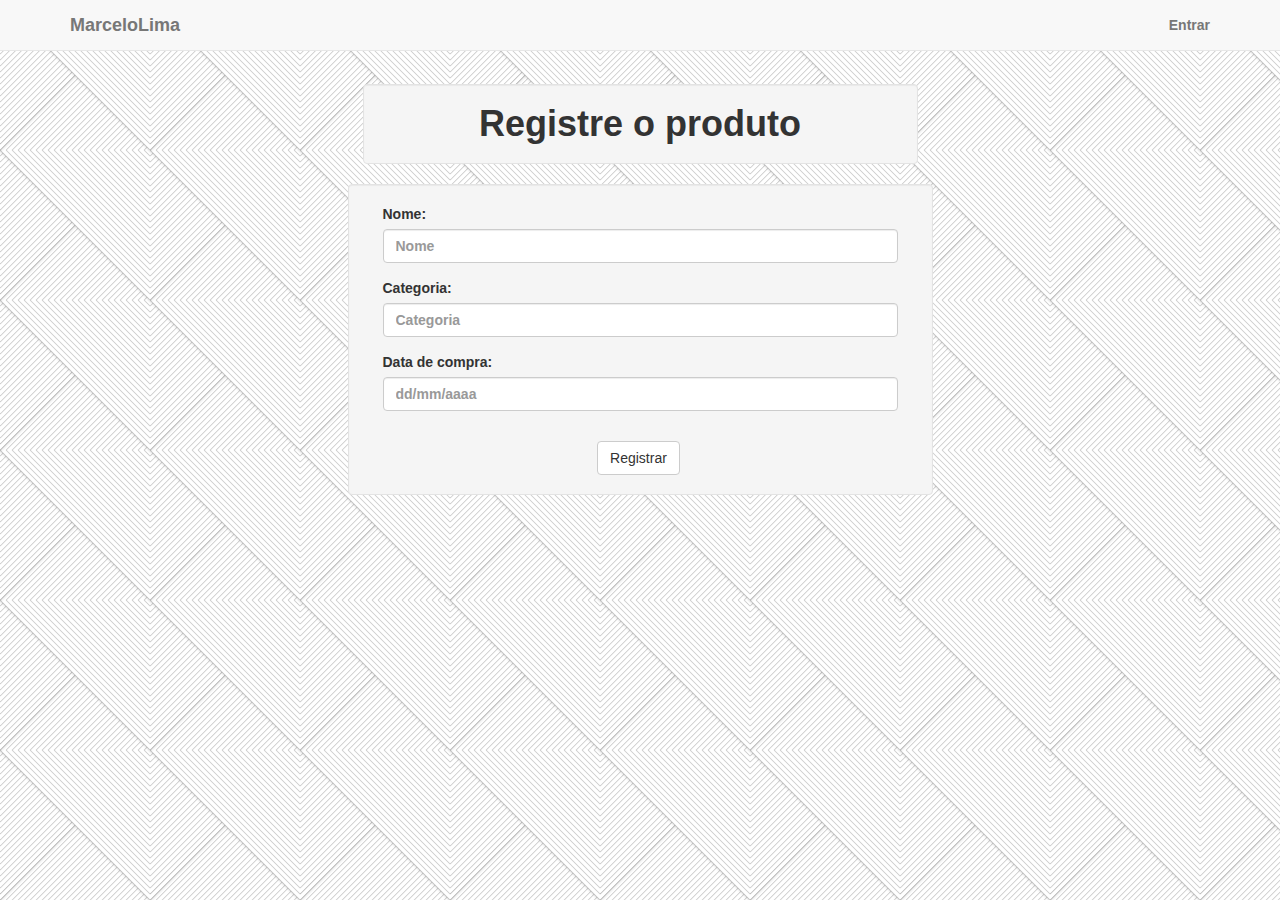
==== index.html @ 28adaf09 "Exercício 1" ====
<!DOCTYPE html>
<html lang="en">
  <head>
    <meta charset="utf-8">
    <meta http-equiv="X-UA-Compatible" content="IE=edge">
    <meta name="viewport" content="width=device-width, initial-scale=1">

    <title>T1-Revisão</title>

    <link href="css/bootstrap.css" rel="stylesheet">
    <link href="css/style.css" rel="stylesheet">
    <script type="text/javascript" src="exe1.js"></script>
  </head>
  <body>

    <nav class="navbar navbar-default navbar-fixed-top topnav" role="navigation">
        <div class="container topnav">
            <div class="navbar-header">
                <button type="button" class="navbar-toggle" data-toggle="collapse" data-target="#bs-example-navbar-collapse-1">
                    <span class="sr-only">Toggle navigation</span>
                    <span class="icon-bar"></span>
                    <span class="icon-bar"></span>
                    <span class="icon-bar"></span>
                </button>
                <a class="navbar-brand topnav" href="#">MarceloLima</a>
            </div>
            <div class="collapse navbar-collapse" id="bs-example-navbar-collapse-1">
                <ul class="nav navbar-nav navbar-right">
                    <li>
                        <a href="login.html">Entrar</a>
                    </li>
                </ul>
            </div>
            <!-- /.navbar-collapse -->
        </div>
        <!-- /.container -->
    </nav>

    <div class="container" style="margin-top: 5%">
      <div class="row">
        <div class="col-xs-12 col-md-offset-3 col-md-6">
          <h1 class="well text-center">Registre o produto</h1>
        </div>
      </div>
      <div class="row">
        <div class="col-xs-12 col-md-offset-3 col-md-6 well">
          <form role="form">
            <div class="col-xs-12">
              <!-- Nome -->
              <div class="form-group">
                <label for="nome">Nome:</label>
                <input type="text" class="form-control" id="nome" placeholder="Nome">
              </div>
            </div>
              <!-- ./Nome -->
            <div class="col-xs-12">
              <!-- Senha -->
              <div class="form-group">
                <label for="categoria">Categoria:</label>
                <input type="text" class="form-control" id="categoria" placeholder="Categoria">
              </div>
            </div>
              <!-- ./Senha -->
            <!-- CPF e Data de nascimento -->
            <div class="col-xs-12">
              <div class="form-group">
                <label for="datacompra">Data de compra:</label>
                <input type="text" class="form-control" id="datacompra" placeholder="dd/mm/aaaa">
              </div>
            </div>
            <!-- Registrar -->
            <div class="col-xs-12">
                <div class="col-xs-offset-5">
                    <button type="button" onclick="transformFormToUpperCase()" style="margin-top: 15px" class="btn btn-default">Registrar</button>
                </div>
            </div>
            <!-- ./Registrar -->
          </form>
        </div>
      </div>
    </div>

    <!-- jQuery -->
    <script src="js/jquery.js"></script>

    <!-- Bootstrap Core JavaScript -->
    <script src="js/bootstrap.min.js"></script>
  </body>
</html>
---- css/style.css ----
.table-borderless tbody tr td, .table-borderless tbody tr th, .table-borderless thead tr th {
    border: none;
}

/*td.input-form-side-by-side:first-child {
  padding-right: 4px;
  width: 50%;
}

td.input-form-side-by-side:last-child {
  padding-left: 4px;
  width: 50%;
}*/

body {
  background-image: url(../img/bg.png);
  background-repeat: repeat;
}

body, h1, h2, h3, h4, h5, h6 {
    font-family: "Lato","Helvetica Neue",Helvetica,Arial;
    font-weight: 700;
}
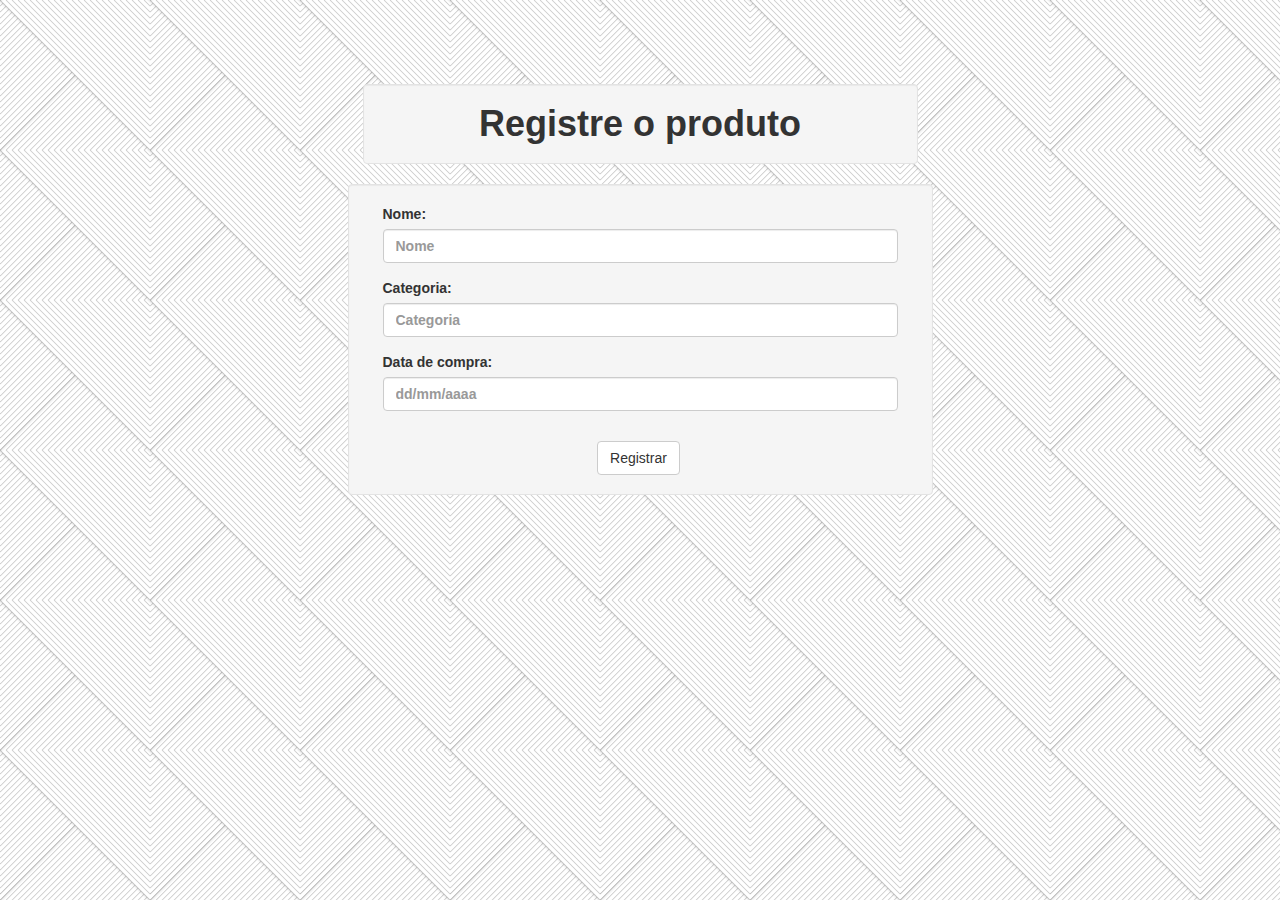
==== commit 52b1551d: "Exercício 2 - Final" ====
--- a/index.html
+++ b/index.html
@@ -10,46 +10,27 @@
     <link href="css/bootstrap.css" rel="stylesheet">
     <link href="css/style.css" rel="stylesheet">
     <script type="text/javascript" src="exe1.js"></script>
+    <script type="text/javascript" src="exe2.js"></script>
   </head>
   <body>
 
-    <nav class="navbar navbar-default navbar-fixed-top topnav" role="navigation">
-        <div class="container topnav">
-            <div class="navbar-header">
-                <button type="button" class="navbar-toggle" data-toggle="collapse" data-target="#bs-example-navbar-collapse-1">
-                    <span class="sr-only">Toggle navigation</span>
-                    <span class="icon-bar"></span>
-                    <span class="icon-bar"></span>
-                    <span class="icon-bar"></span>
-                </button>
-                <a class="navbar-brand topnav" href="#">MarceloLima</a>
-            </div>
-            <div class="collapse navbar-collapse" id="bs-example-navbar-collapse-1">
-                <ul class="nav navbar-nav navbar-right">
-                    <li>
-                        <a href="login.html">Entrar</a>
-                    </li>
-                </ul>
-            </div>
-            <!-- /.navbar-collapse -->
-        </div>
-        <!-- /.container -->
-    </nav>
+
 
     <div class="container" style="margin-top: 5%">
       <div class="row">
-        <div class="col-xs-12 col-md-offset-3 col-md-6">
+        <div class="col-xs-offset-1 col-xs-10 col-sm-offset-1 col-sm-10 col-md-offset-3 col-md-6">
           <h1 class="well text-center">Registre o produto</h1>
         </div>
       </div>
       <div class="row">
-        <div class="col-xs-12 col-md-offset-3 col-md-6 well">
+        <div class="col-xs-offset-1 col-xs-10 col-sm-offset-1 col-sm-10 col-md-offset-3 col-md-6 well">
           <form role="form">
             <div class="col-xs-12">
               <!-- Nome -->
               <div class="form-group">
                 <label for="nome">Nome:</label>
                 <input type="text" class="form-control" id="nome" placeholder="Nome">
+                <!--<input type="text" class="form-control" id="nome" data-toggle="popover" data-trigger="click" data-placement="right" data-content="Use somente letras" placeholder="Nome">-->
               </div>
             </div>
               <!-- ./Nome -->
@@ -71,7 +52,8 @@
             <!-- Registrar -->
             <div class="col-xs-12">
                 <div class="col-xs-offset-5">
-                    <button type="button" onclick="transformFormToUpperCase()" style="margin-top: 15px" class="btn btn-default">Registrar</button>
+                    <!--<button type="button" onclick="transformFormToUpperCase()" style="margin-top: 15px" class="btn btn-default">Registrar</button>--> <!--Exercício 1-->
+                    <button type="button" onclick="checkNameContent()" style="margin-top: 15px" class="btn btn-default">Registrar</button>
                 </div>
             </div>
             <!-- ./Registrar -->
@@ -85,5 +67,12 @@
 
     <!-- Bootstrap Core JavaScript -->
     <script src="js/bootstrap.min.js"></script>
+
+    <script>
+    $(function () {
+      $('[data-toggle="popover"]').popover()
+    })
+    </script>
+
   </body>
 </html>
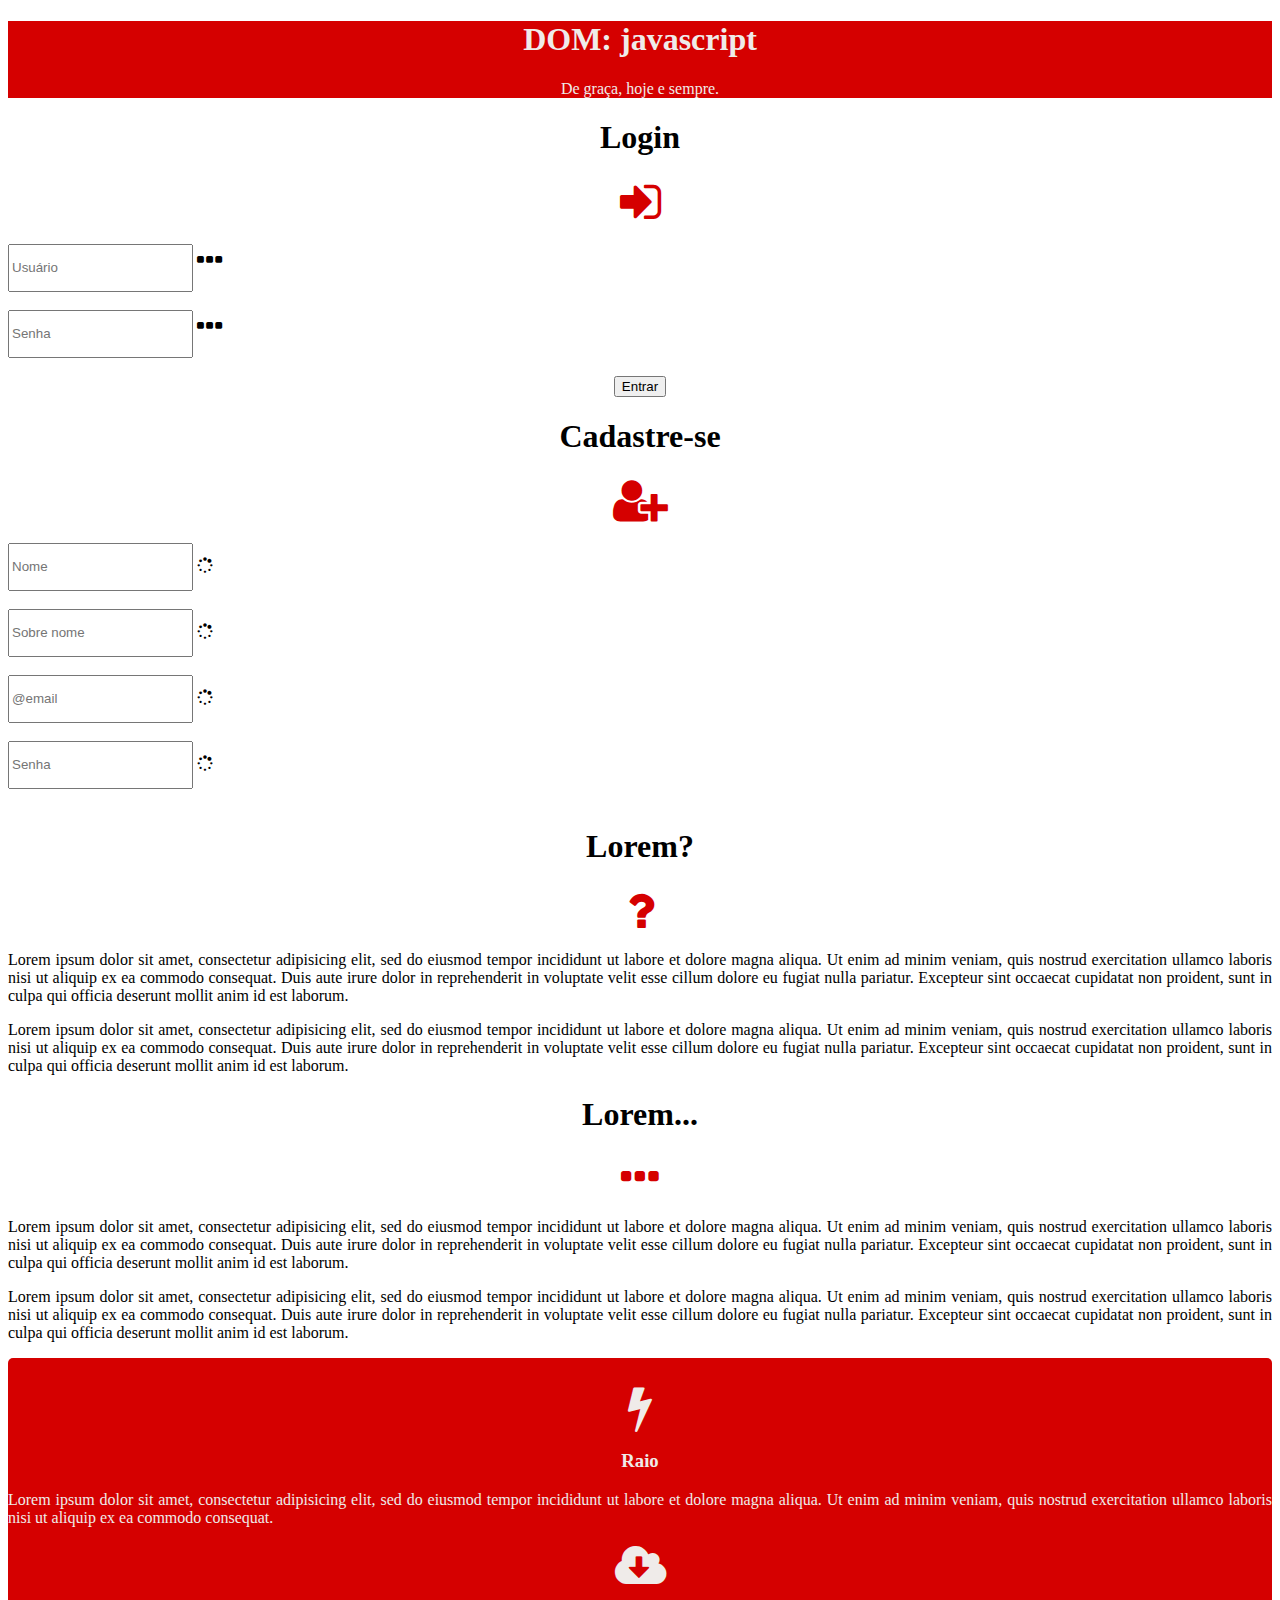
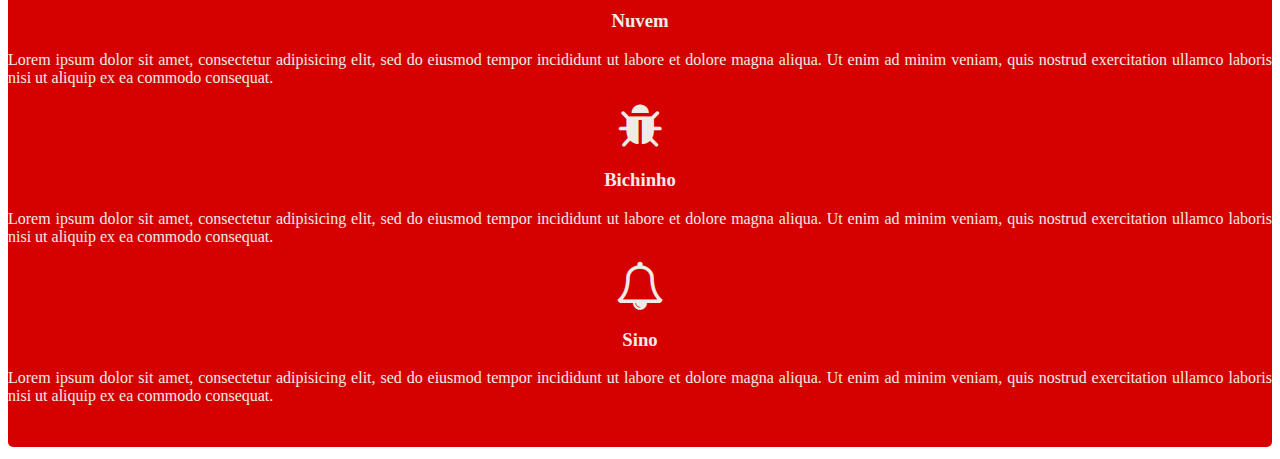
==== commit 05b18ac6: "Ta indo" ====
--- a/index.html
+++ b/index.html
@@ -1,78 +1,134 @@
 <!DOCTYPE html>
-<html lang="en">
+<html>
   <head>
+    <!-- Latest compiled and minified CSS -->
+    <link rel="stylesheet" href="https://maxcdn.bootstrapcdn.com/bootstrap/3.3.6/css/bootstrap.min.css" integrity="sha384-1q8mTJOASx8j1Au+a5WDVnPi2lkFfwwEAa8hDDdjZlpLegxhjVME1fgjWPGmkzs7" crossorigin="anonymous">
+    <!-- Latest compiled and minified JavaScript -->
+    <script src="https://maxcdn.bootstrapcdn.com/bootstrap/3.3.6/js/bootstrap.min.js" integrity="sha384-0mSbJDEHialfmuBBQP6A4Qrprq5OVfW37PRR3j5ELqxss1yVqOtnepnHVP9aJ7xS" crossorigin="anonymous"></script>
     <meta charset="utf-8">
-    <meta http-equiv="X-UA-Compatible" content="IE=edge">
-    <meta name="viewport" content="width=device-width, initial-scale=1">
-
-    <title>T1-Revisão</title>
-
-    <link href="css/bootstrap.css" rel="stylesheet">
-    <link href="css/style.css" rel="stylesheet">
-    <script type="text/javascript" src="exe1.js"></script>
-    <script type="text/javascript" src="exe2.js"></script>
+    <!--Link para os ícones do font awesome-->
+    <link rel="stylesheet" href="https://maxcdn.bootstrapcdn.com/font-awesome/4.5.0/css/font-awesome.min.css">
+    <!-- Versão de modificação do css feito por mim -->
+    <link rel="stylesheet" href="stylesheet.css" media="screen">
+    <title>Exercícios</title>
   </head>
   <body>
+    <div class="container">
 
-
-
-    <div class="container" style="margin-top: 5%">
       <div class="row">
-        <div class="col-xs-offset-1 col-xs-10 col-sm-offset-1 col-sm-10 col-md-offset-3 col-md-6">
-          <h1 class="well text-center">Registre o produto</h1>
+        <div class="col-xs-12 col-sm-12 col-md-12 col-lg-12 vermelho texto-branco jumbotron">
+          <center><h1>DOM: javascript</h1></center>
+          <center><p>De graça, hoje e sempre.</p></center>
         </div>
       </div>
+
       <div class="row">
-        <div class="col-xs-offset-1 col-xs-10 col-sm-offset-1 col-sm-10 col-md-offset-3 col-md-6 well">
-          <form role="form">
-            <div class="col-xs-12">
-              <!-- Nome -->
-              <div class="form-group">
-                <label for="nome">Nome:</label>
-                <input type="text" class="form-control" id="nome" placeholder="Nome">
-                <!--<input type="text" class="form-control" id="nome" data-toggle="popover" data-trigger="click" data-placement="right" data-content="Use somente letras" placeholder="Nome">-->
-              </div>
+        <div class="col-xs-12 col-sm-5 col-md-5 col-lg-5 well">
+          <center><h1>Login</h1><i class="fa fa-sign-in fa-3x texto-vermelho" aria-hidden="true"></i></center><br>
+          <div class="col-xs-1 col-sm-1 col-md-1 col-lg-1"> </div>
+          <div class="input-group col-xs-12 col-sm-10 col-md-10 col-lg-10">
+            <input type="text" id="input1" class="form-control" placeholder="Usuário" aria-describedby="basic-addon1" onfocus="roda('verify_icon_1')" onblur="verifica('verify_icon_1','input1')">
+            <span class="input-group-addon"><i id="verify_icon_1" class="fa fa-2x fa-ellipsis-h" aria-hidden="true"></i></span>
+          </div><br>
+          <div class="col-xs-1 col-sm-1 col-md-1 col-lg-1"> </div>
+          <div class="input-group col-xs-12 col-sm-10 col-md-10 col-lg-10">
+            <input type="password" id="input2" class="form-control" placeholder="Senha" aria-describedby="basic-addon2" onfocus="roda('verify_icon_2')" onblur="verifica('verify_icon_2','input2')">
+            <span class="input-group-addon"><i id="verify_icon_2" class="fa fa-2x fa-ellipsis-h" aria-hidden="true"></i></span>
+          </div>
+          <br>
+          <center><button type="button" name="login" class="btn btn-default">Entrar</button></center>
+          <center><h1>Cadastre-se</h1><i class="fa fa-user-plus fa-3x texto-vermelho" aria-hidden="true"></i></center><br>
+          <div class="row">
+            <div class="col-xs-1 col-sm-1 col-md-1 col-lg-1"> </div>
+            <div class="input-group col-xs-12 col-sm-10 col-md-10 col-lg-10">
+              <input type="text" class="form-control" placeholder="Nome" aria-describedby="basic-addon3_1">
+              <span class="input-group-addon" id="verify3_1"><i class="fa fa-spinner fa-spin" aria-hidden="true"></i></span>
+            </div><br>
+            <div class="col-xs-1 col-sm-1 col-md-1 col-lg-1"> </div>
+            <div class="input-group col-xs-12 col-sm-10 col-md-10 col-lg-10">
+              <input type="text" class="form-control" placeholder="Sobre nome" aria-describedby="basic-addon3_2">
+              <span class="input-group-addon" id="verify3_2"><i class="fa fa-spinner fa-spin" aria-hidden="true"></i></span>
             </div>
-              <!-- ./Nome -->
-            <div class="col-xs-12">
-              <!-- Senha -->
-              <div class="form-group">
-                <label for="categoria">Categoria:</label>
-                <input type="text" class="form-control" id="categoria" placeholder="Categoria">
-              </div>
+          </div><br>
+          <div class="row">
+            <div class="col-xs-1 col-sm-1 col-md-1 col-lg-1"> </div>
+            <div class="input-group col-xs-12 col-sm-10 col-md-10 col-lg-10">
+              <input type="text" class="form-control" placeholder="@email" aria-describedby="basic-addon4_1">
+              <span class="input-group-addon" id="verify4_2"><i class="fa fa-spinner fa-spin" aria-hidden="true"></i></span>
+            </div><br>
+            <div class="col-xs-1 col-sm-1 col-md-1 col-lg-1"> </div>
+            <div class="input-group col-xs-12 col-sm-10 col-md-10 col-lg-10">
+              <input type="text" class="form-control" placeholder="Senha" aria-describedby="basic-addon4_2">
+              <span class="input-group-addon" id="verify4_2"><i class="fa fa-spinner fa-spin" aria-hidden="true"></i></span>
             </div>
-              <!-- ./Senha -->
-            <!-- CPF e Data de nascimento -->
-            <div class="col-xs-12">
-              <div class="form-group">
-                <label for="datacompra">Data de compra:</label>
-                <input type="text" class="form-control" id="datacompra" placeholder="dd/mm/aaaa">
-              </div>
+          </div><br>
+        </div>
+        <div class="col-xs-12 col-sm-7 col-md-7 col-lg-7">
+          <center><h1>Lorem?</h1><i class="fa fa-question fa-3x texto-vermelho" aria-hidden="true"></i></center>
+          <p class="justify">Lorem ipsum dolor sit amet, consectetur adipisicing elit, sed do eiusmod tempor incididunt ut labore et dolore magna aliqua. Ut enim ad minim veniam, quis nostrud exercitation ullamco laboris nisi ut aliquip ex ea commodo consequat. Duis aute irure dolor in reprehenderit in voluptate velit esse cillum dolore eu fugiat nulla pariatur. Excepteur sint occaecat cupidatat non proident, sunt in culpa qui officia deserunt mollit anim id est laborum.</p>
+          <p class="justify">Lorem ipsum dolor sit amet, consectetur adipisicing elit, sed do eiusmod tempor incididunt ut labore et dolore magna aliqua. Ut enim ad minim veniam, quis nostrud exercitation ullamco laboris nisi ut aliquip ex ea commodo consequat. Duis aute irure dolor in reprehenderit in voluptate velit esse cillum dolore eu fugiat nulla pariatur. Excepteur sint occaecat cupidatat non proident, sunt in culpa qui officia deserunt mollit anim id est laborum.</p>
+        </div>
+      </div>
+
+      <div class="row">
+        <div class="col-xs-12 col-sm-12 col-md-12 col-lg-12">
+          <center><h1>Lorem...</h1><i class="fa fa-ellipsis-h fa-3x texto-vermelho" aria-hidden="true"></i></center>
+          <p class="justify">Lorem ipsum dolor sit amet, consectetur adipisicing elit, sed do eiusmod tempor incididunt ut labore et dolore magna aliqua. Ut enim ad minim veniam, quis nostrud exercitation ullamco laboris nisi ut aliquip ex ea commodo consequat. Duis aute irure dolor in reprehenderit in voluptate velit esse cillum dolore eu fugiat nulla pariatur. Excepteur sint occaecat cupidatat non proident, sunt in culpa qui officia deserunt mollit anim id est laborum.</p>
+          <p class="justify">Lorem ipsum dolor sit amet, consectetur adipisicing elit, sed do eiusmod tempor incididunt ut labore et dolore magna aliqua. Ut enim ad minim veniam, quis nostrud exercitation ullamco laboris nisi ut aliquip ex ea commodo consequat. Duis aute irure dolor in reprehenderit in voluptate velit esse cillum dolore eu fugiat nulla pariatur. Excepteur sint occaecat cupidatat non proident, sunt in culpa qui officia deserunt mollit anim id est laborum.</p>
+        </div>
+      </div>
+
+      <div class="row">
+        <div class="rodape col-xs-12 col-sm-12 col-md-12 col-lg-12 vermelho">
+          <div class="row">
+            <div class="col-xs-12 col-sm-6 col-md-3 col-lg-3">
+              <center><i class="fa fa-bolt fa-3x texto-branco" aria-hidden="true"></i><h3 class="texto-branco">Raio</h3></center>
+              <p class="justify texto-branco">Lorem ipsum dolor sit amet, consectetur adipisicing elit, sed do eiusmod tempor incididunt ut labore et dolore magna aliqua. Ut enim ad minim veniam, quis nostrud exercitation ullamco laboris nisi ut aliquip ex ea commodo consequat.</p>
             </div>
-            <!-- Registrar -->
-            <div class="col-xs-12">
-                <div class="col-xs-offset-5">
-                    <!--<button type="button" onclick="transformFormToUpperCase()" style="margin-top: 15px" class="btn btn-default">Registrar</button>--> <!--Exercício 1-->
-                    <button type="button" onclick="checkNameContent()" style="margin-top: 15px" class="btn btn-default">Registrar</button>
-                </div>
+            <div class="col-xs-12 col-sm-6 col-md-3 col-lg-3">
+              <center><i class="fa fa-cloud-download fa-3x texto-branco" aria-hidden="true"></i><h3 class="texto-branco">Nuvem</h3></center>
+              <p class="justify texto-branco">Lorem ipsum dolor sit amet, consectetur adipisicing elit, sed do eiusmod tempor incididunt ut labore et dolore magna aliqua. Ut enim ad minim veniam, quis nostrud exercitation ullamco laboris nisi ut aliquip ex ea commodo consequat.</p>
             </div>
-            <!-- ./Registrar -->
-          </form>
+            <div class="col-xs-12 col-sm-6 col-md-3 col-lg-3">
+              <center><i class="fa fa-bug fa-spin fa-3x texto-branco" aria-hidden="true"></i><h3 class="texto-branco">Bichinho</h3></center>
+              <p class="justify texto-branco">Lorem ipsum dolor sit amet, consectetur adipisicing elit, sed do eiusmod tempor incididunt ut labore et dolore magna aliqua. Ut enim ad minim veniam, quis nostrud exercitation ullamco laboris nisi ut aliquip ex ea commodo consequat.</p>
+            </div>
+            <div class="col-xs-12 col-sm-6 col-md-3 col-lg-3">
+              <center><i class="fa fa-bell-o fa-3x texto-branco" aria-hidden="true"></i><h3 class="texto-branco">Sino</h3></center>
+              <p class="justify texto-branco">Lorem ipsum dolor sit amet, consectetur adipisicing elit, sed do eiusmod tempor incididunt ut labore et dolore magna aliqua. Ut enim ad minim veniam, quis nostrud exercitation ullamco laboris nisi ut aliquip ex ea commodo consequat.</p>
+            </div>
+          </div>
         </div>
       </div>
     </div>
+  </body>
+  <script type="text/javascript">
+    function roda(objectID){
+      var obj = document.getElementById(objectID);
+      obj.setAttribute("class", "fa fa-spinner fa-2x fa-spin");
+    }
 
-    <!-- jQuery -->
-    <script src="js/jquery.js"></script>
+    function verifica(objectID,objectFatherID){
+      var obj = document.getElementById(objectID);
+      var objPai = document.getElementById(objectFatherID);
+      if(verificaNome(objPai.value)==false){
+        obj.setAttribute("class", "fa fa-2x fa-ban texto-vermelho");
+      }else{
+        obj.setAttribute("class","fa fa-2x fa-check-circle-o texto-verde");
+      }
+    }
 
-    <!-- Bootstrap Core JavaScript -->
-    <script src="js/bootstrap.min.js"></script>
-
-    <script>
-    $(function () {
-      $('[data-toggle="popover"]').popover()
-    })
-    </script>
-
-  </body>
+    function verificaNome(value){
+      if(value=="")
+        return false;
+      for(var i=0; i<value.length; i++){
+        if(!isLetter(value[i]))
+          return false;
+      }
+      return true;
+    }
+    function isLetter(str) {
+      return str.match(/[a-z]/i);
+    }
+  </script>
 </html>
--- a/stylesheet.css
+++ b/stylesheet.css
@@ -0,0 +1,43 @@
+/*Modificação na velocidade da fa-spin*/
+.fa-spin {
+  -webkit-animation: fa-spin 0.7s infinite linear;
+  animation: fa-spin 0.7s infinite linear;
+}
+
+/*Formulários*/
+.form-control{
+  height: 42px;
+}
+
+/*Parte dedicada a texto*/
+.justify{
+  text-align: justify;
+}
+
+/*Parte dedicada a cores de containers*/
+.vermelho{
+  background-color: #d50000 ;
+}
+.branco{
+  background-color: #efebe9;
+}
+
+/*Parte dedicada a cores de texto*/
+.texto-vermelho{
+  color: #d50000 ;
+}
+.texto-branco{
+  color: #efebe9;
+}
+.texto-verde{
+  color: #00c853;
+}
+
+/*Rodape*/
+.rodape{
+  margin-top: 1%;
+  margin-bottom: 1%;
+  padding-top: 2%;
+  padding-bottom: 2%;
+  border-radius: 5px;
+}
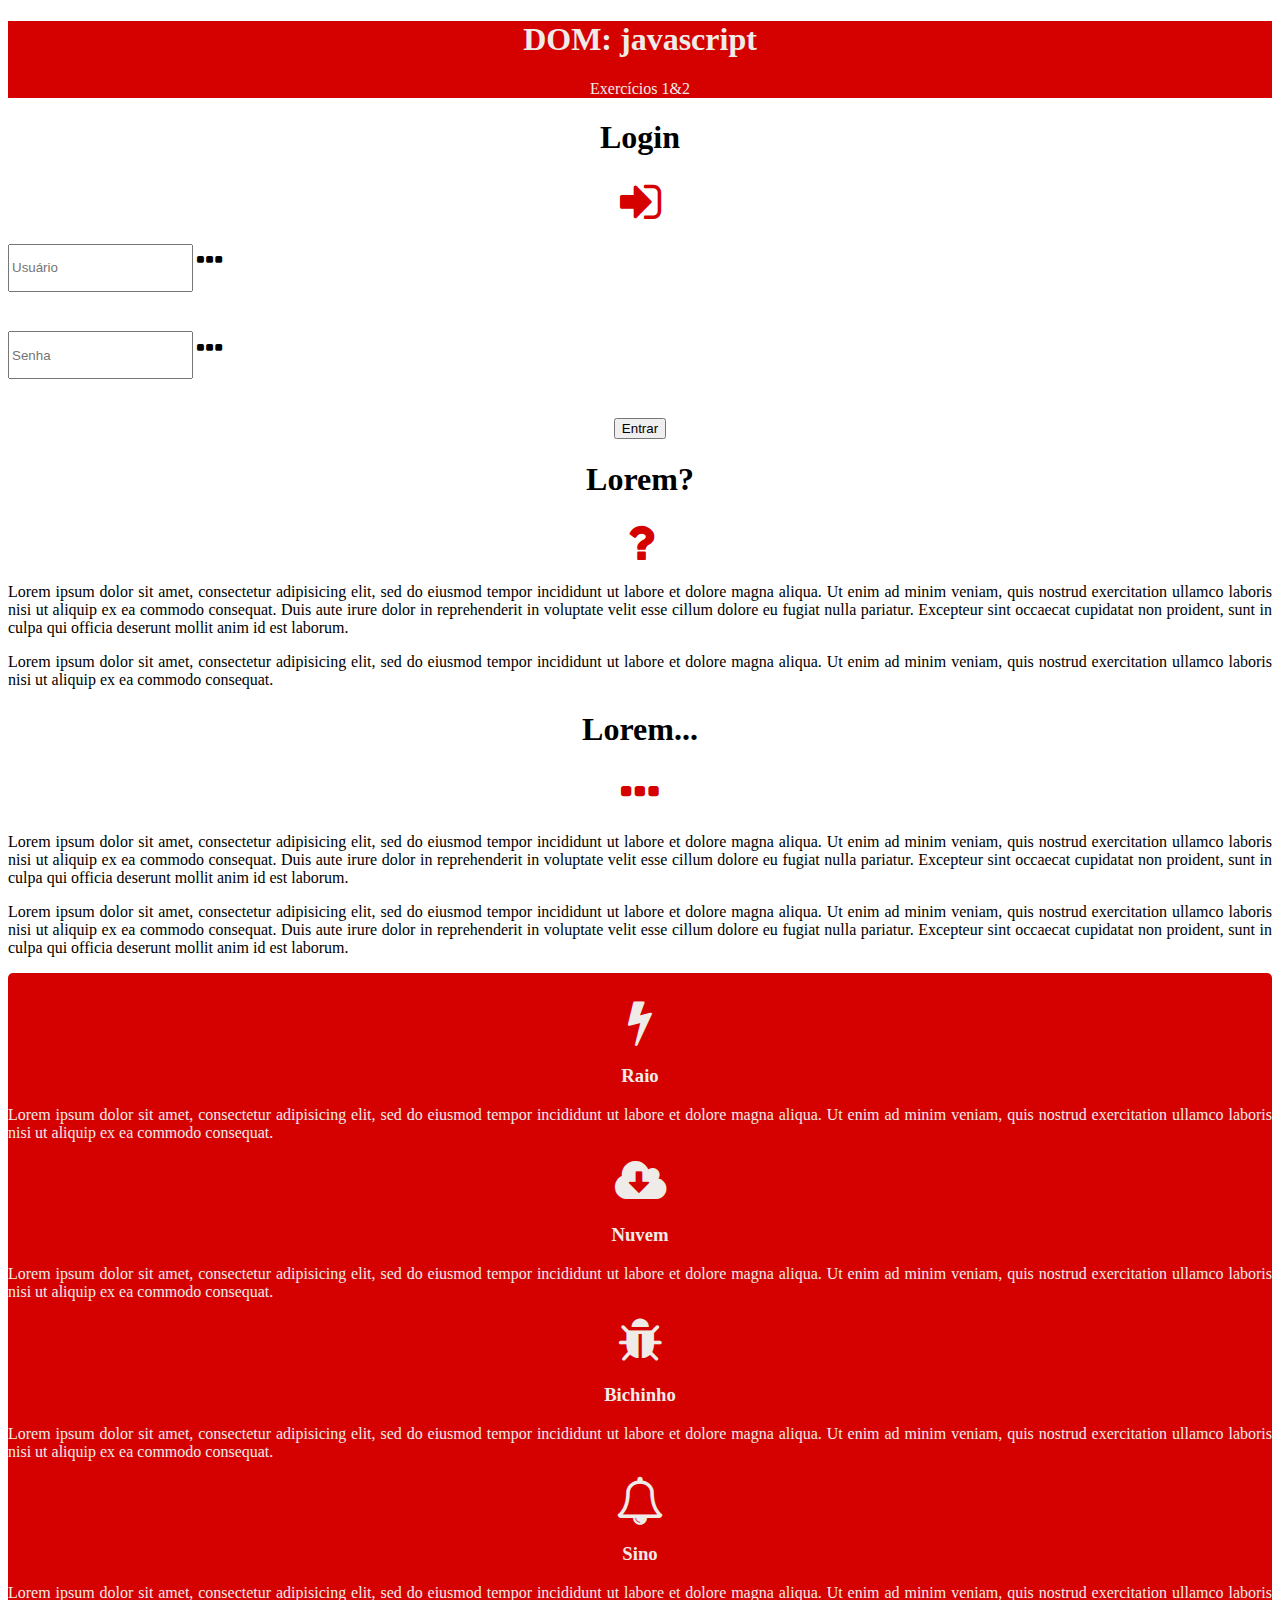
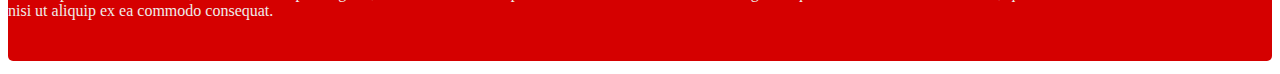
==== commit f108a15e: "Jão, as coisa ta estranha" ====
--- a/index.html
+++ b/index.html
@@ -18,7 +18,7 @@
       <div class="row">
         <div class="col-xs-12 col-sm-12 col-md-12 col-lg-12 vermelho texto-branco jumbotron">
           <center><h1>DOM: javascript</h1></center>
-          <center><p>De graça, hoje e sempre.</p></center>
+          <center><p>Exercícios 1&2</p></center>
         </div>
       </div>
 
@@ -27,46 +27,23 @@
           <center><h1>Login</h1><i class="fa fa-sign-in fa-3x texto-vermelho" aria-hidden="true"></i></center><br>
           <div class="col-xs-1 col-sm-1 col-md-1 col-lg-1"> </div>
           <div class="input-group col-xs-12 col-sm-10 col-md-10 col-lg-10">
-            <input type="text" id="input1" class="form-control" placeholder="Usuário" aria-describedby="basic-addon1" onfocus="roda('verify_icon_1')" onblur="verifica('verify_icon_1','input1')">
+            <input type="text" id="input1" class="form-control" placeholder="Usuário" aria-describedby="basic-addon1" onfocus="roda('verify_icon_1')" onblur="verificaUserName('verify_icon_1','input1')">
             <span class="input-group-addon"><i id="verify_icon_1" class="fa fa-2x fa-ellipsis-h" aria-hidden="true"></i></span>
-          </div><br>
+          </div>
+          <center><h4><span id="info_error_username" class="label label-danger"></span></h4></center><br>
           <div class="col-xs-1 col-sm-1 col-md-1 col-lg-1"> </div>
           <div class="input-group col-xs-12 col-sm-10 col-md-10 col-lg-10">
-            <input type="password" id="input2" class="form-control" placeholder="Senha" aria-describedby="basic-addon2" onfocus="roda('verify_icon_2')" onblur="verifica('verify_icon_2','input2')">
+            <input type="password" id="input2" class="form-control" placeholder="Senha" aria-describedby="basic-addon2" onfocus="roda('verify_icon_2')" onblur="verificaSenha('verify_icon_2','input2')">
             <span class="input-group-addon"><i id="verify_icon_2" class="fa fa-2x fa-ellipsis-h" aria-hidden="true"></i></span>
           </div>
-          <br>
-          <center><button type="button" name="login" class="btn btn-default">Entrar</button></center>
-          <center><h1>Cadastre-se</h1><i class="fa fa-user-plus fa-3x texto-vermelho" aria-hidden="true"></i></center><br>
-          <div class="row">
-            <div class="col-xs-1 col-sm-1 col-md-1 col-lg-1"> </div>
-            <div class="input-group col-xs-12 col-sm-10 col-md-10 col-lg-10">
-              <input type="text" class="form-control" placeholder="Nome" aria-describedby="basic-addon3_1">
-              <span class="input-group-addon" id="verify3_1"><i class="fa fa-spinner fa-spin" aria-hidden="true"></i></span>
-            </div><br>
-            <div class="col-xs-1 col-sm-1 col-md-1 col-lg-1"> </div>
-            <div class="input-group col-xs-12 col-sm-10 col-md-10 col-lg-10">
-              <input type="text" class="form-control" placeholder="Sobre nome" aria-describedby="basic-addon3_2">
-              <span class="input-group-addon" id="verify3_2"><i class="fa fa-spinner fa-spin" aria-hidden="true"></i></span>
-            </div>
-          </div><br>
-          <div class="row">
-            <div class="col-xs-1 col-sm-1 col-md-1 col-lg-1"> </div>
-            <div class="input-group col-xs-12 col-sm-10 col-md-10 col-lg-10">
-              <input type="text" class="form-control" placeholder="@email" aria-describedby="basic-addon4_1">
-              <span class="input-group-addon" id="verify4_2"><i class="fa fa-spinner fa-spin" aria-hidden="true"></i></span>
-            </div><br>
-            <div class="col-xs-1 col-sm-1 col-md-1 col-lg-1"> </div>
-            <div class="input-group col-xs-12 col-sm-10 col-md-10 col-lg-10">
-              <input type="text" class="form-control" placeholder="Senha" aria-describedby="basic-addon4_2">
-              <span class="input-group-addon" id="verify4_2"><i class="fa fa-spinner fa-spin" aria-hidden="true"></i></span>
-            </div>
-          </div><br>
+          <center><h4><span id="info_error_password" class="label label-danger"></span></h4></center><br>
+          <center><button type="button" name="login" class="btn btn-default" onclick="cresce('input1','input2')">Entrar</button></center>
         </div>
+
         <div class="col-xs-12 col-sm-7 col-md-7 col-lg-7">
           <center><h1>Lorem?</h1><i class="fa fa-question fa-3x texto-vermelho" aria-hidden="true"></i></center>
           <p class="justify">Lorem ipsum dolor sit amet, consectetur adipisicing elit, sed do eiusmod tempor incididunt ut labore et dolore magna aliqua. Ut enim ad minim veniam, quis nostrud exercitation ullamco laboris nisi ut aliquip ex ea commodo consequat. Duis aute irure dolor in reprehenderit in voluptate velit esse cillum dolore eu fugiat nulla pariatur. Excepteur sint occaecat cupidatat non proident, sunt in culpa qui officia deserunt mollit anim id est laborum.</p>
-          <p class="justify">Lorem ipsum dolor sit amet, consectetur adipisicing elit, sed do eiusmod tempor incididunt ut labore et dolore magna aliqua. Ut enim ad minim veniam, quis nostrud exercitation ullamco laboris nisi ut aliquip ex ea commodo consequat. Duis aute irure dolor in reprehenderit in voluptate velit esse cillum dolore eu fugiat nulla pariatur. Excepteur sint occaecat cupidatat non proident, sunt in culpa qui officia deserunt mollit anim id est laborum.</p>
+          <p class="justify">Lorem ipsum dolor sit amet, consectetur adipisicing elit, sed do eiusmod tempor incididunt ut labore et dolore magna aliqua. Ut enim ad minim veniam, quis nostrud exercitation ullamco laboris nisi ut aliquip ex ea commodo consequat.  </p>
         </div>
       </div>
 
@@ -101,34 +78,8 @@
         </div>
       </div>
     </div>
+    <script src="https://ajax.googleapis.com/ajax/libs/jquery/1.12.2/jquery.min.js"></script>
   </body>
-  <script type="text/javascript">
-    function roda(objectID){
-      var obj = document.getElementById(objectID);
-      obj.setAttribute("class", "fa fa-spinner fa-2x fa-spin");
-    }
-
-    function verifica(objectID,objectFatherID){
-      var obj = document.getElementById(objectID);
-      var objPai = document.getElementById(objectFatherID);
-      if(verificaNome(objPai.value)==false){
-        obj.setAttribute("class", "fa fa-2x fa-ban texto-vermelho");
-      }else{
-        obj.setAttribute("class","fa fa-2x fa-check-circle-o texto-verde");
-      }
-    }
-
-    function verificaNome(value){
-      if(value=="")
-        return false;
-      for(var i=0; i<value.length; i++){
-        if(!isLetter(value[i]))
-          return false;
-      }
-      return true;
-    }
-    function isLetter(str) {
-      return str.match(/[a-z]/i);
-    }
+  <script type="text/javascript" src="funfa.js">
   </script>
 </html>
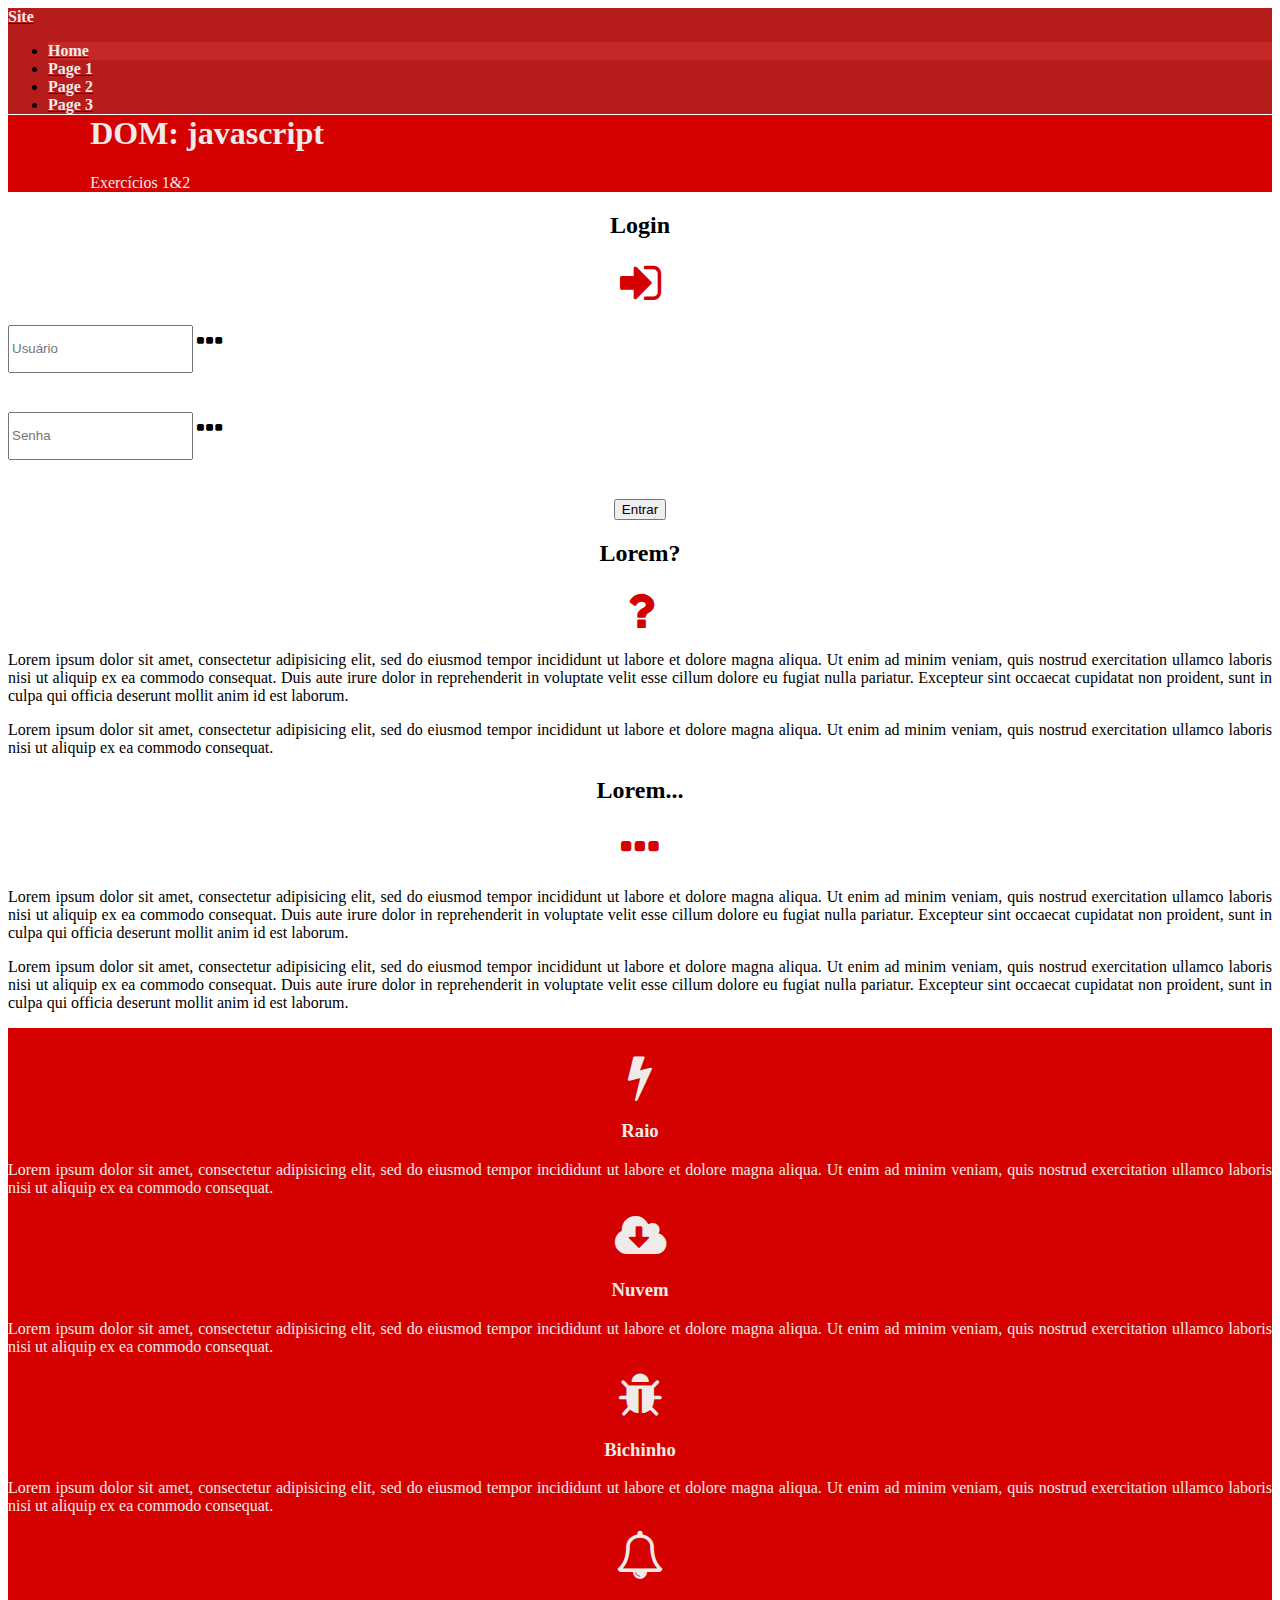
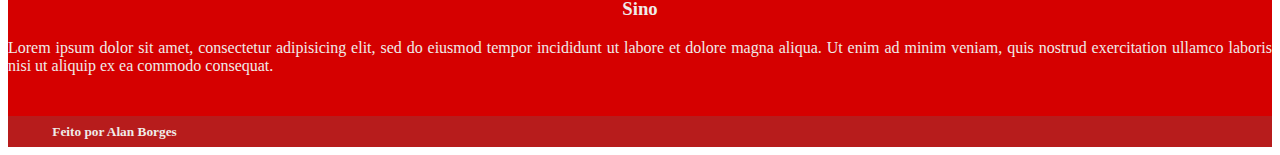
==== commit a7c0a4e7: "Ta belo" ====
--- a/index.html
+++ b/index.html
@@ -13,18 +13,35 @@
     <title>Exercícios</title>
   </head>
   <body>
+
+    <nav class="navbar navbar-default vermelho2">
+      <div class="container-fluid">
+        <div class="navbar-header">
+          <a class="navbar-brand" href="#"><span class="texto-branco">Site</span></a>
+        </div>
+        <ul class="nav navbar-nav">
+          <li class="ativo"><a href="#"><span class="texto-branco">Home</span></a></li>
+          <li><a href="#"><span class="texto-branco">Page 1</span></a></li>
+          <li><a href="#"><span class="texto-branco">Page 2</span></a></li>
+          <li><a href="#"><span class="texto-branco">Page 3</span></a></li>
+        </ul>
+      </div>
+    </nav>
+
+    <div class="container-fluid">
+      <div class="row">
+        <div class="vermelho1 texto-branco jumbotron">
+          <h1>DOM: javascript</h1>
+          <p>Exercícios 1&2</p>
+        </div>
+      </div>
+    </div>
+
     <div class="container">
 
       <div class="row">
-        <div class="col-xs-12 col-sm-12 col-md-12 col-lg-12 vermelho texto-branco jumbotron">
-          <center><h1>DOM: javascript</h1></center>
-          <center><p>Exercícios 1&2</p></center>
-        </div>
-      </div>
-
-      <div class="row">
         <div class="col-xs-12 col-sm-5 col-md-5 col-lg-5 well">
-          <center><h1>Login</h1><i class="fa fa-sign-in fa-3x texto-vermelho" aria-hidden="true"></i></center><br>
+          <center><h2>Login</h2><i class="fa fa-sign-in fa-3x texto-vermelho" aria-hidden="true"></i></center><br>
           <div class="col-xs-1 col-sm-1 col-md-1 col-lg-1"> </div>
           <div class="input-group col-xs-12 col-sm-10 col-md-10 col-lg-10">
             <input type="text" id="input1" class="form-control" placeholder="Usuário" aria-describedby="basic-addon1" onfocus="roda('verify_icon_1')" onblur="verificaUserName('verify_icon_1','input1')">
@@ -41,7 +58,7 @@
         </div>
 
         <div class="col-xs-12 col-sm-7 col-md-7 col-lg-7">
-          <center><h1>Lorem?</h1><i class="fa fa-question fa-3x texto-vermelho" aria-hidden="true"></i></center>
+          <center><h2>Lorem?</h2><i class="fa fa-question fa-3x texto-vermelho" aria-hidden="true"></i></center>
           <p class="justify">Lorem ipsum dolor sit amet, consectetur adipisicing elit, sed do eiusmod tempor incididunt ut labore et dolore magna aliqua. Ut enim ad minim veniam, quis nostrud exercitation ullamco laboris nisi ut aliquip ex ea commodo consequat. Duis aute irure dolor in reprehenderit in voluptate velit esse cillum dolore eu fugiat nulla pariatur. Excepteur sint occaecat cupidatat non proident, sunt in culpa qui officia deserunt mollit anim id est laborum.</p>
           <p class="justify">Lorem ipsum dolor sit amet, consectetur adipisicing elit, sed do eiusmod tempor incididunt ut labore et dolore magna aliqua. Ut enim ad minim veniam, quis nostrud exercitation ullamco laboris nisi ut aliquip ex ea commodo consequat.  </p>
         </div>
@@ -49,35 +66,37 @@
 
       <div class="row">
         <div class="col-xs-12 col-sm-12 col-md-12 col-lg-12">
-          <center><h1>Lorem...</h1><i class="fa fa-ellipsis-h fa-3x texto-vermelho" aria-hidden="true"></i></center>
+          <center><h2>Lorem...</h2><i class="fa fa-ellipsis-h fa-3x texto-vermelho" aria-hidden="true"></i></center>
           <p class="justify">Lorem ipsum dolor sit amet, consectetur adipisicing elit, sed do eiusmod tempor incididunt ut labore et dolore magna aliqua. Ut enim ad minim veniam, quis nostrud exercitation ullamco laboris nisi ut aliquip ex ea commodo consequat. Duis aute irure dolor in reprehenderit in voluptate velit esse cillum dolore eu fugiat nulla pariatur. Excepteur sint occaecat cupidatat non proident, sunt in culpa qui officia deserunt mollit anim id est laborum.</p>
           <p class="justify">Lorem ipsum dolor sit amet, consectetur adipisicing elit, sed do eiusmod tempor incididunt ut labore et dolore magna aliqua. Ut enim ad minim veniam, quis nostrud exercitation ullamco laboris nisi ut aliquip ex ea commodo consequat. Duis aute irure dolor in reprehenderit in voluptate velit esse cillum dolore eu fugiat nulla pariatur. Excepteur sint occaecat cupidatat non proident, sunt in culpa qui officia deserunt mollit anim id est laborum.</p>
         </div>
       </div>
-
-      <div class="row">
-        <div class="rodape col-xs-12 col-sm-12 col-md-12 col-lg-12 vermelho">
-          <div class="row">
-            <div class="col-xs-12 col-sm-6 col-md-3 col-lg-3">
-              <center><i class="fa fa-bolt fa-3x texto-branco" aria-hidden="true"></i><h3 class="texto-branco">Raio</h3></center>
-              <p class="justify texto-branco">Lorem ipsum dolor sit amet, consectetur adipisicing elit, sed do eiusmod tempor incididunt ut labore et dolore magna aliqua. Ut enim ad minim veniam, quis nostrud exercitation ullamco laboris nisi ut aliquip ex ea commodo consequat.</p>
-            </div>
-            <div class="col-xs-12 col-sm-6 col-md-3 col-lg-3">
-              <center><i class="fa fa-cloud-download fa-3x texto-branco" aria-hidden="true"></i><h3 class="texto-branco">Nuvem</h3></center>
-              <p class="justify texto-branco">Lorem ipsum dolor sit amet, consectetur adipisicing elit, sed do eiusmod tempor incididunt ut labore et dolore magna aliqua. Ut enim ad minim veniam, quis nostrud exercitation ullamco laboris nisi ut aliquip ex ea commodo consequat.</p>
-            </div>
-            <div class="col-xs-12 col-sm-6 col-md-3 col-lg-3">
-              <center><i class="fa fa-bug fa-spin fa-3x texto-branco" aria-hidden="true"></i><h3 class="texto-branco">Bichinho</h3></center>
-              <p class="justify texto-branco">Lorem ipsum dolor sit amet, consectetur adipisicing elit, sed do eiusmod tempor incididunt ut labore et dolore magna aliqua. Ut enim ad minim veniam, quis nostrud exercitation ullamco laboris nisi ut aliquip ex ea commodo consequat.</p>
-            </div>
-            <div class="col-xs-12 col-sm-6 col-md-3 col-lg-3">
-              <center><i class="fa fa-bell-o fa-3x texto-branco" aria-hidden="true"></i><h3 class="texto-branco">Sino</h3></center>
-              <p class="justify texto-branco">Lorem ipsum dolor sit amet, consectetur adipisicing elit, sed do eiusmod tempor incididunt ut labore et dolore magna aliqua. Ut enim ad minim veniam, quis nostrud exercitation ullamco laboris nisi ut aliquip ex ea commodo consequat.</p>
-            </div>
+    </div>
+      <div class="container-fluid rodape vermelho1">
+        <div class="col-xs-12 col-sm-12 col-md-12 col-lg-12">
+          <div class="col-xs-12 col-sm-6 col-md-3 col-lg-3">
+            <center><i class="fa fa-bolt fa-3x texto-branco" aria-hidden="true"></i><h3 class="texto-branco">Raio</h3></center>
+            <p class="justify texto-branco">Lorem ipsum dolor sit amet, consectetur adipisicing elit, sed do eiusmod tempor incididunt ut labore et dolore magna aliqua. Ut enim ad minim veniam, quis nostrud exercitation ullamco laboris nisi ut aliquip ex ea commodo consequat.</p>
+          </div>
+          <div class="col-xs-12 col-sm-6 col-md-3 col-lg-3">
+            <center><i class="fa fa-cloud-download fa-3x texto-branco" aria-hidden="true"></i><h3 class="texto-branco">Nuvem</h3></center>
+            <p class="justify texto-branco">Lorem ipsum dolor sit amet, consectetur adipisicing elit, sed do eiusmod tempor incididunt ut labore et dolore magna aliqua. Ut enim ad minim veniam, quis nostrud exercitation ullamco laboris nisi ut aliquip ex ea commodo consequat.</p>
+          </div>
+          <div class="col-xs-12 col-sm-6 col-md-3 col-lg-3">
+            <center><i class="fa fa-bug fa-spin fa-3x texto-branco" aria-hidden="true"></i><h3 class="texto-branco">Bichinho</h3></center>
+            <p class="justify texto-branco">Lorem ipsum dolor sit amet, consectetur adipisicing elit, sed do eiusmod tempor incididunt ut labore et dolore magna aliqua. Ut enim ad minim veniam, quis nostrud exercitation ullamco laboris nisi ut aliquip ex ea commodo consequat.</p>
+          </div>
+          <div class="col-xs-12 col-sm-6 col-md-3 col-lg-3">
+            <center><i class="fa fa-bell-o fa-3x texto-branco" aria-hidden="true"></i><h3 class="texto-branco">Sino</h3></center>
+            <p class="justify texto-branco">Lorem ipsum dolor sit amet, consectetur adipisicing elit, sed do eiusmod tempor incididunt ut labore et dolore magna aliqua. Ut enim ad minim veniam, quis nostrud exercitation ullamco laboris nisi ut aliquip ex ea commodo consequat.</p>
           </div>
         </div>
       </div>
-    </div>
+
+      <div class="container-fluid vermelho2 rodapezinho">
+        <small><span class="texto-branco">Feito por Alan Borges</span></small>
+      </div>
+
     <script src="https://ajax.googleapis.com/ajax/libs/jquery/1.12.2/jquery.min.js"></script>
   </body>
   <script type="text/javascript" src="funfa.js">
--- a/stylesheet.css
+++ b/stylesheet.css
@@ -1,3 +1,22 @@
+/*Modificação na classe navbar*/
+.navbar{
+  border-radius: 0px;
+  border: 0px;
+  font-weight: bolder;
+}
+
+.ativo{
+  background-color: #c62828;
+}
+
+/*Modificação na classe jumbotron*/
+.container .jumbotron,
+.container-fluid .jumbotron{
+  border-radius: 0px;
+  margin-top: -20px;
+  padding-left: 6.5%;
+}
+
 /*Modificação na velocidade da fa-spin*/
 .fa-spin {
   -webkit-animation: fa-spin 0.7s infinite linear;
@@ -15,8 +34,11 @@
 }
 
 /*Parte dedicada a cores de containers*/
-.vermelho{
-  background-color: #d50000 ;
+.vermelho1{
+  background-color: #d50000;
+}
+.vermelho2{
+  background-color: #b71c1c;
 }
 .branco{
   background-color: #efebe9;
@@ -36,8 +58,13 @@
 /*Rodape*/
 .rodape{
   margin-top: 1%;
-  margin-bottom: 1%;
   padding-top: 2%;
   padding-bottom: 2%;
-  border-radius: 5px;
 }
+.rodapezinho{
+  padding-top: 0.5%;
+  padding-bottom: 0.5%;
+  padding-left: 3.5%;
+  font-weight: bolder;
+
+}
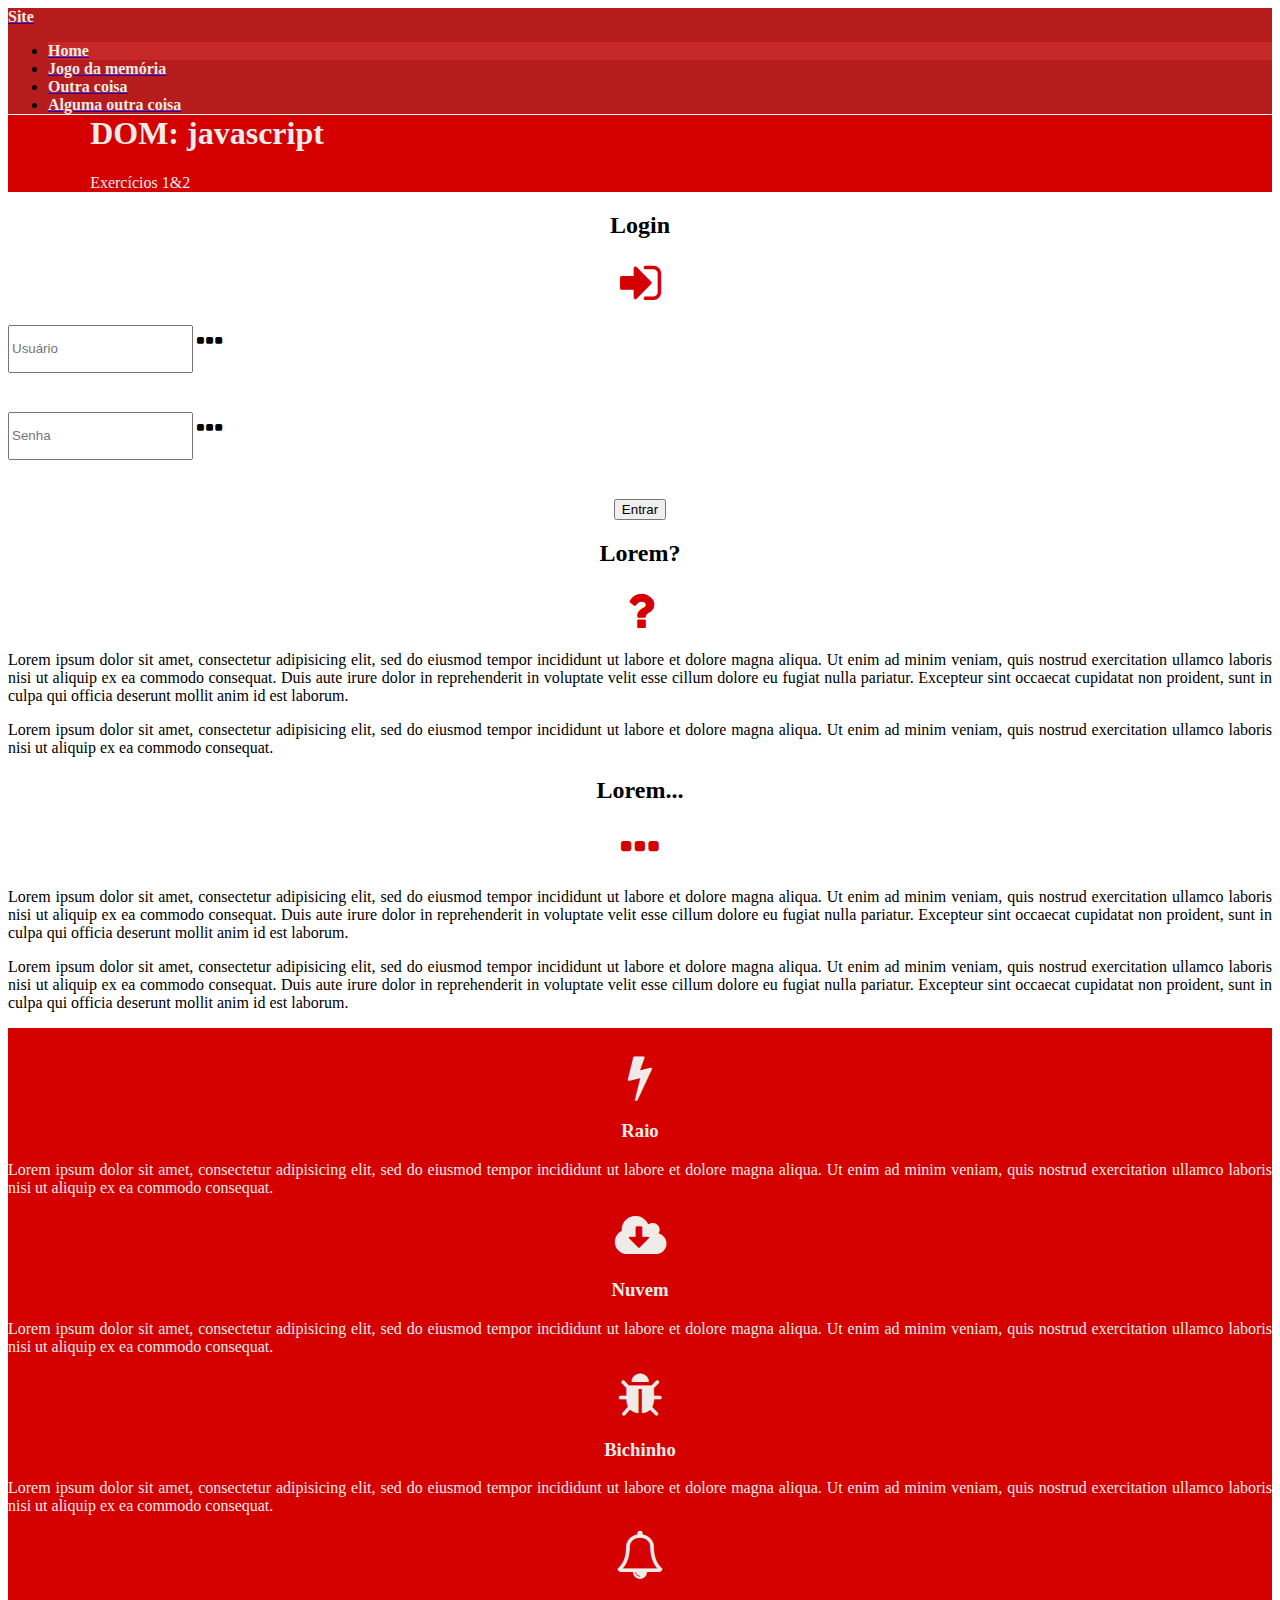
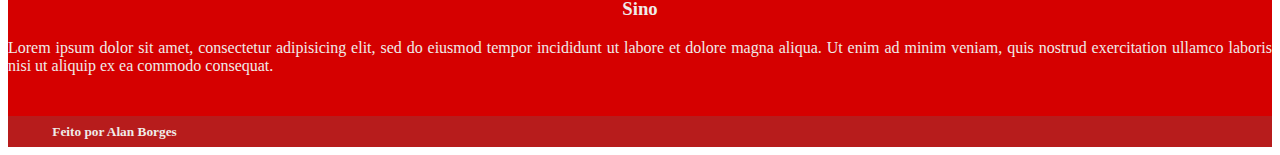
==== commit 1a58e7cc: "Jogo da memória" ====
--- a/index.html
+++ b/index.html
@@ -17,13 +17,13 @@
     <nav class="navbar navbar-default vermelho2">
       <div class="container-fluid">
         <div class="navbar-header">
-          <a class="navbar-brand" href="#"><span class="texto-branco">Site</span></a>
+          <a class="navbar-brand" href="index.html"><span class="texto-branco">Site</span></a>
         </div>
         <ul class="nav navbar-nav">
           <li class="ativo"><a href="#"><span class="texto-branco">Home</span></a></li>
-          <li><a href="#"><span class="texto-branco">Page 1</span></a></li>
-          <li><a href="#"><span class="texto-branco">Page 2</span></a></li>
-          <li><a href="#"><span class="texto-branco">Page 3</span></a></li>
+          <li><a href="jogoDaMemoria.html"><span class="texto-branco">Jogo da memória</span></a></li>
+          <li><a href="#"><span class="texto-branco">Outra coisa</span></a></li>
+          <li><a href="#"><span class="texto-branco">Alguma outra coisa</span></a></li>
         </ul>
       </div>
     </nav>
--- a/stylesheet.css
+++ b/stylesheet.css
@@ -1,3 +1,26 @@
+/*Roda cartas*/
+.viraCartaPraFrente1{
+  -ms-filter: "progid:DXImageTransform.Microsoft.BasicImage(rotation=0, mirror=1)";
+  -webkit-transform: scale(0, 1);
+  -ms-transform: scale(0, 1);
+  transform: scale(0, 1);
+  transition: 0.5s;
+}
+.viraCartaPraFrente2{
+  -ms-filter: "progid:DXImageTransform.Microsoft.BasicImage(rotation=0, mirror=1)";
+  -webkit-transform: scale(-1, 1);
+  -ms-transform: scale(-1, 1);
+  transform: scale(-1, 1);
+  transition: 0.5s;
+}
+.viraCartaPraTras1{
+  -ms-filter: "progid:DXImageTransform.Microsoft.BasicImage(rotation=0, mirror=1)";
+  -webkit-transform: scale(1, 1);
+  -ms-transform: scale(1, 1);
+  transform: scale(1, 1);
+  transition: 0.5s;
+}
+
 /*Modificação na classe navbar*/
 .navbar{
   border-radius: 0px;
